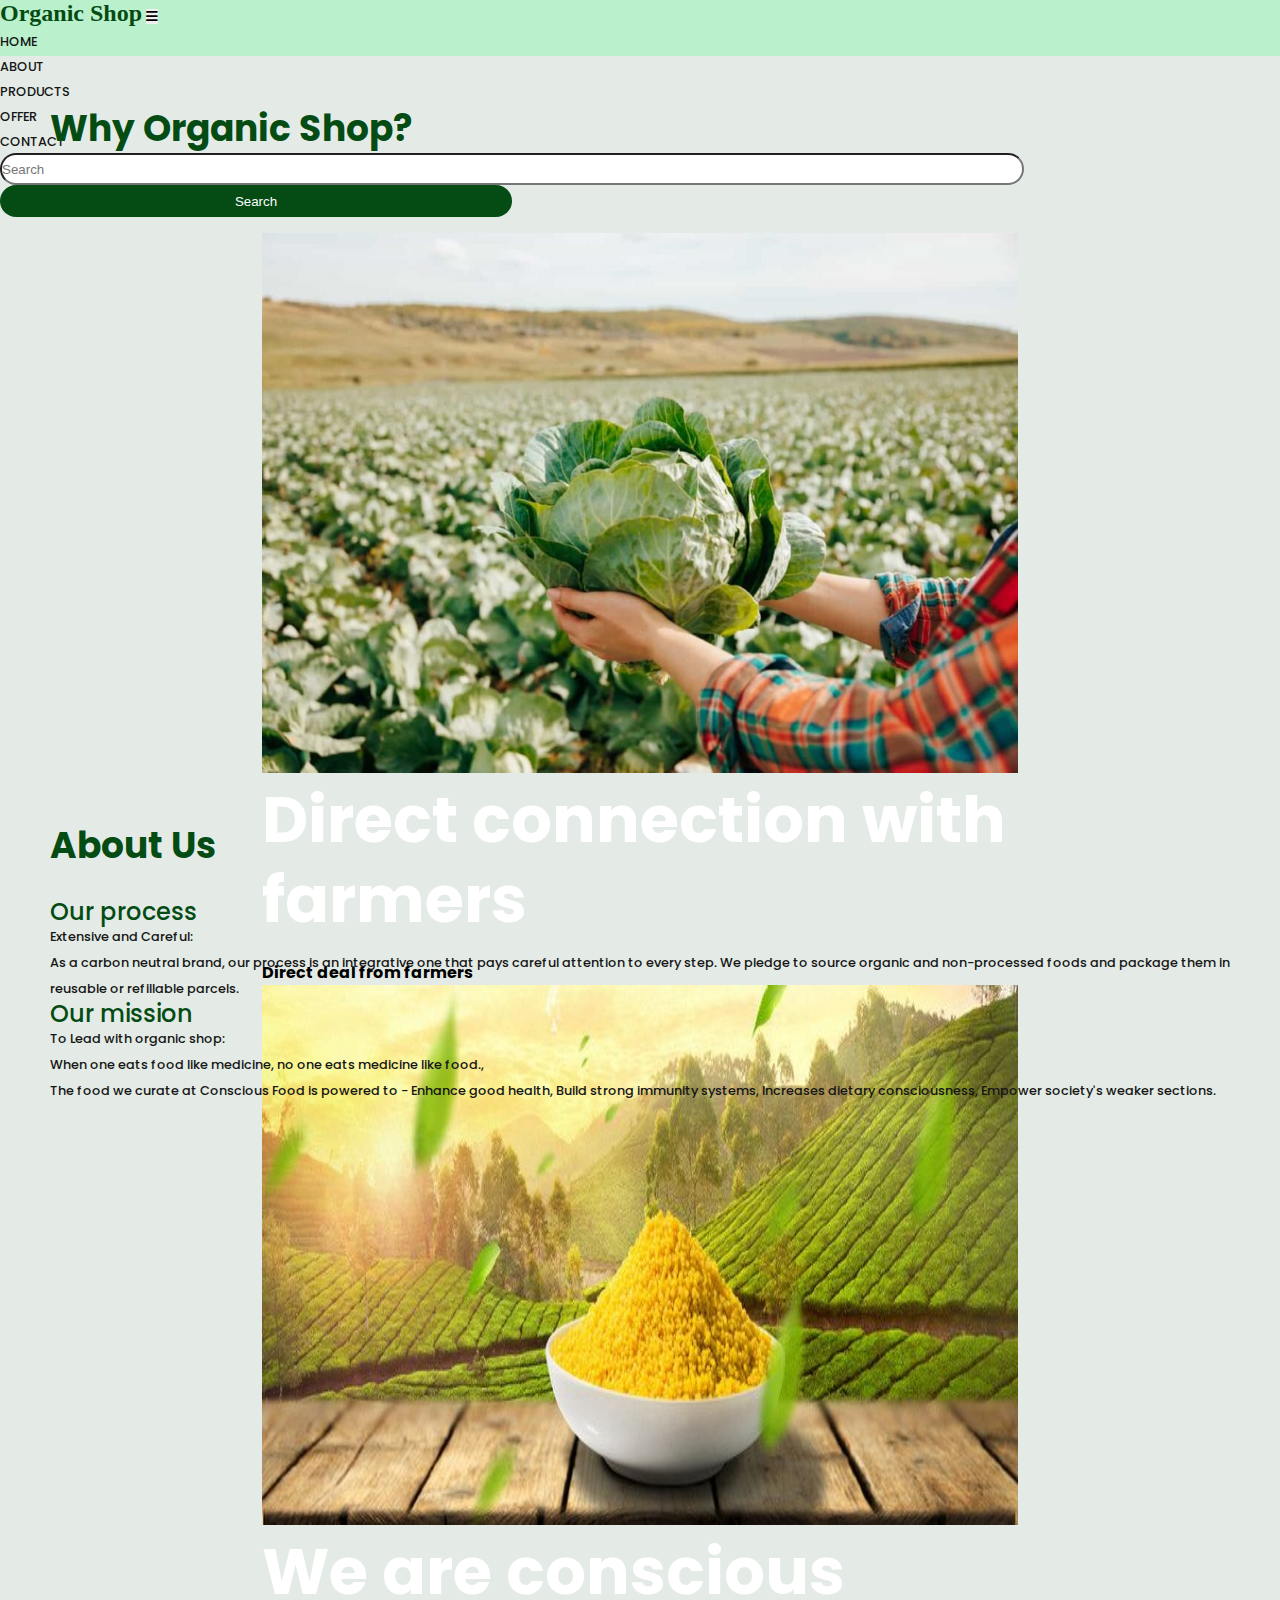
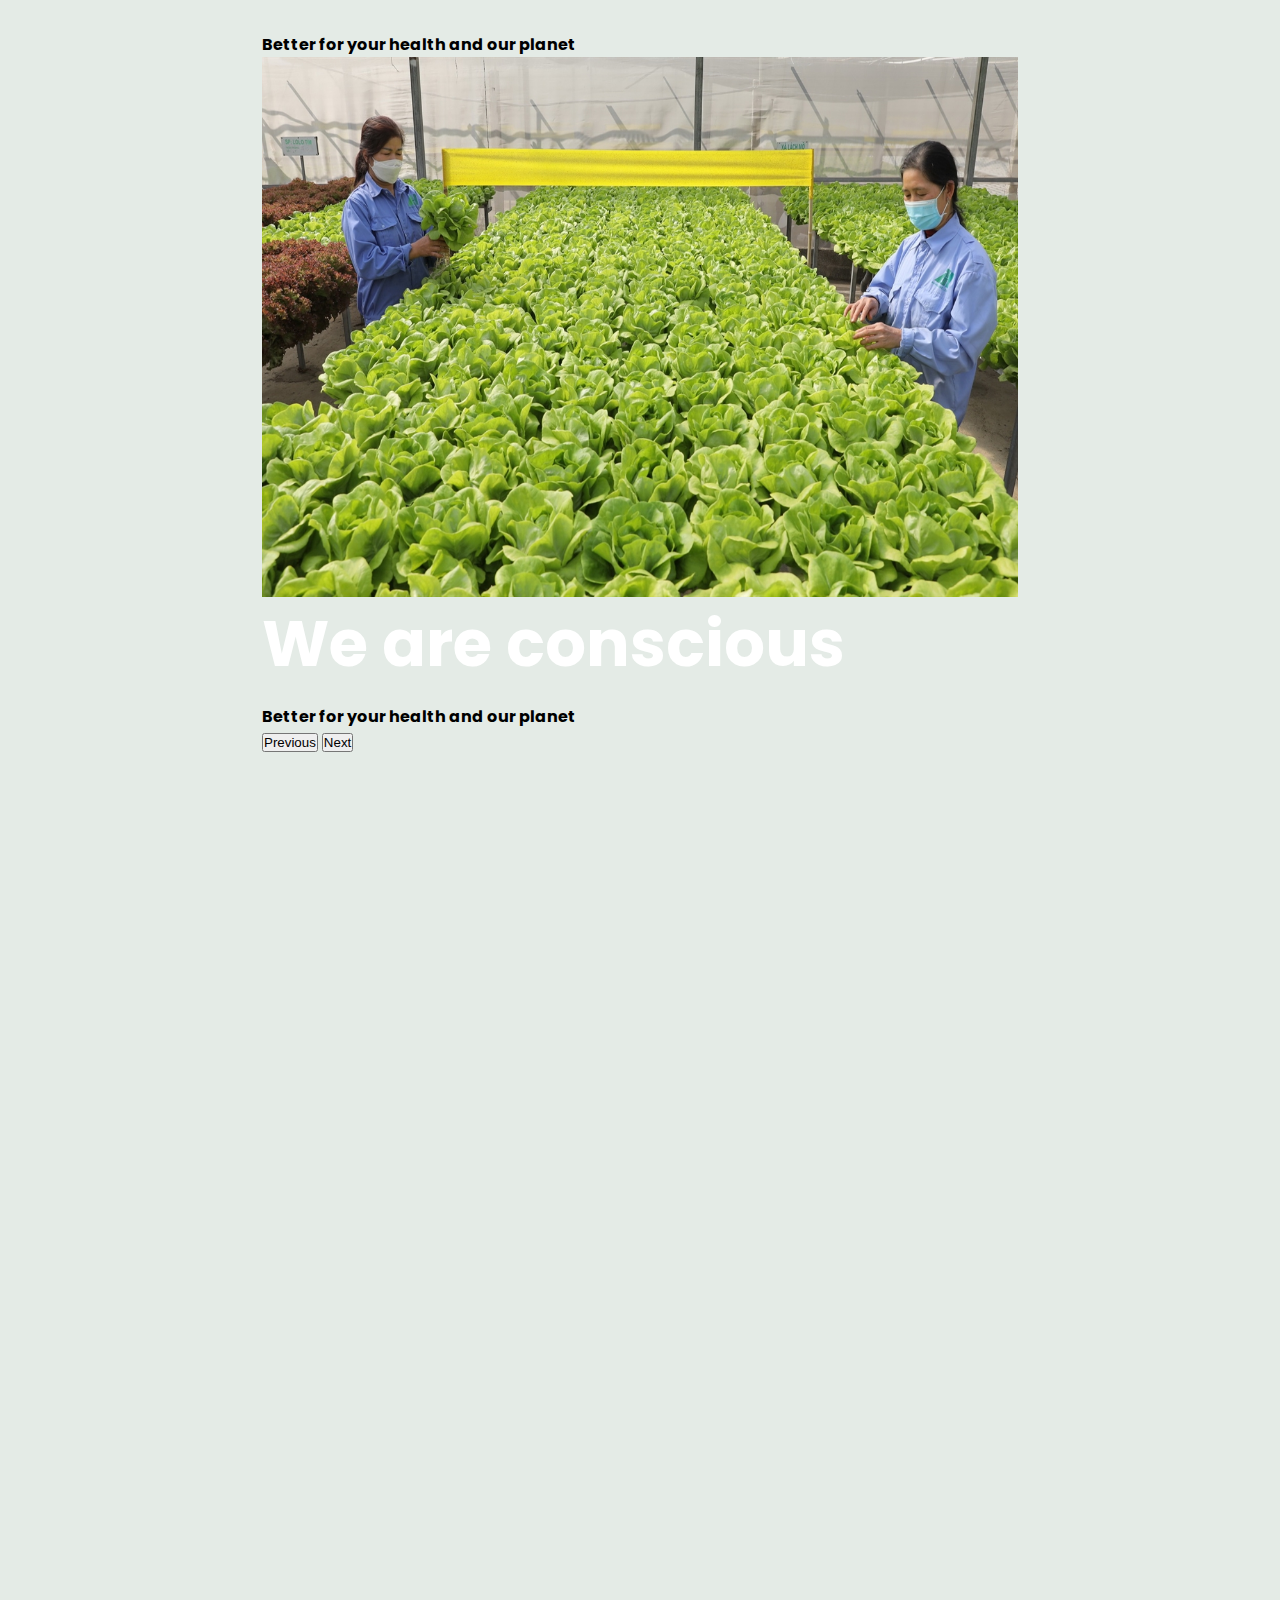
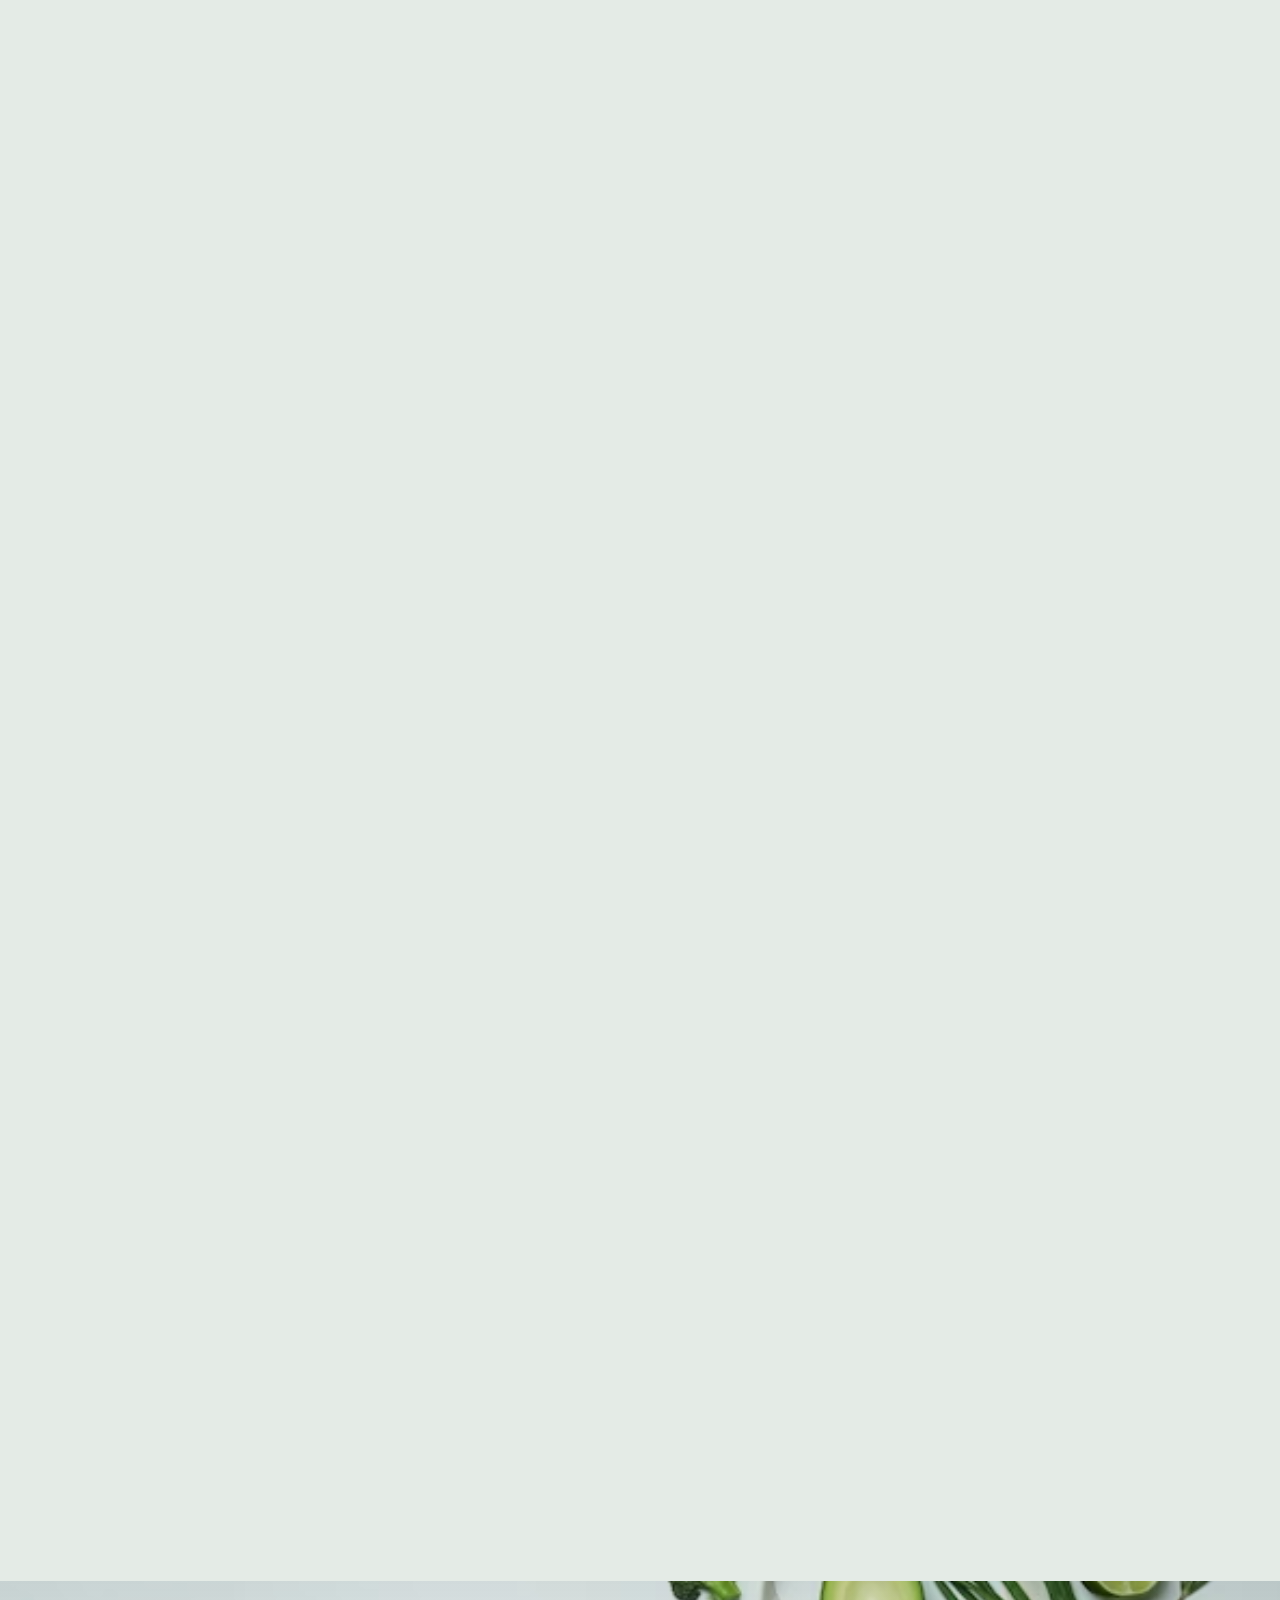
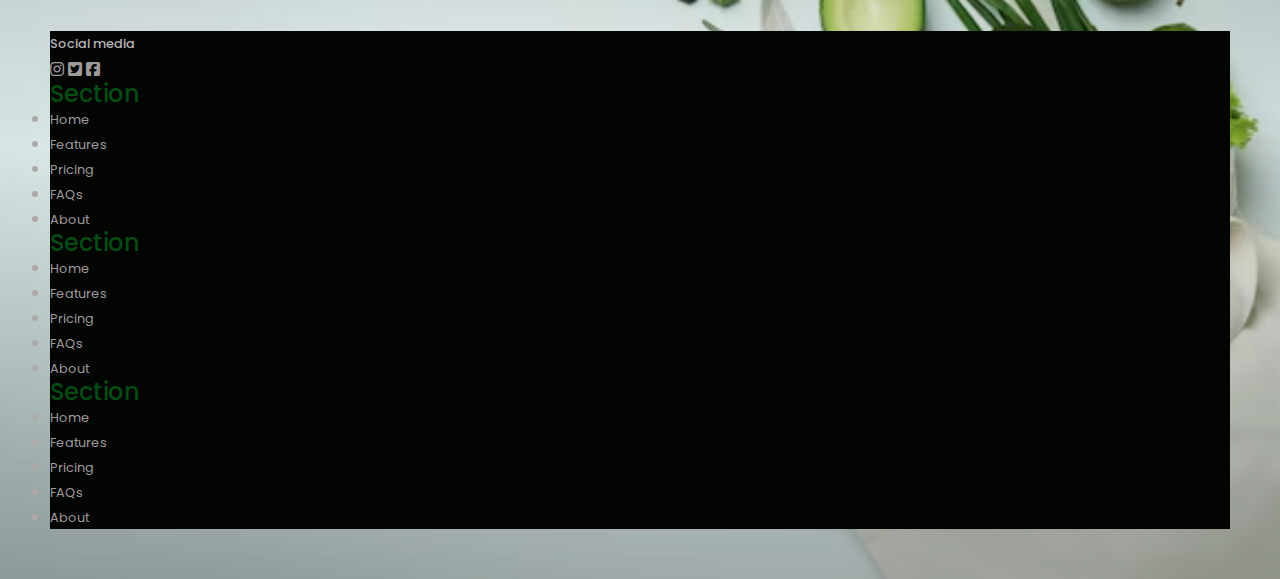
==== about.html @ 86d72a7b "about.html" ====
<!DOCTYPE html>
<html lang="en">

<head>
  <meta charset="UTF-8">
  <meta name="viewport" content="width=device-width, initial-scale=1.0">
  <title>About organic Shop</title>

  <link rel="stylesheet" href="./about.css">
  <link rel="stylesheet" href="./style.css">

  <link href="https://cdn.jsdelivr.net/npm/bootstrap@5.3.1/dist/css/bootstrap.min.css" rel="stylesheet"
    integrity="sha384-4bw+/aepP/YC94hEpVNVgiZdgIC5+VKNBQNGCHeKRQN+PtmoHDEXuppvnDJzQIu9" crossorigin="anonymous">

  <link rel="stylesheet" href="//cdnjs.cloudflare.com/ajax/libs/font-awesome/6.4.2/css/all.min.css">

</head>
<style>

</style>

<body>
  <div class="about-pg">
    <header class="header_wrapper">
      <nav class="navbar navbar-expand-lg  fixed-top  ">
        <div class="container">
          <a class="navbar-brand" href="#">Organic Shop</a>
          <button class="navbar-toggler" type="button" data-bs-toggle="collapse"
            data-bs-target="#navbarSupportedContent" aria-controls="navbarSupportedContent" aria-expanded="false"
            aria-label="Toggle navigation">

            <!---  <span class="navbar-toggler-icon"></span>--->
            <i class="fa-solid fa-bars"></i>
          </button>
          <div class="collapse navbar-collapse dn" id="navbarSupportedContent">
            <ul class="navbar-nav m-auto mb-2 mb-lg-0">
              <li class="nav-item my-1">
                <a class="nav-link active" aria-current="page" href="./index.html">Home</a>
              </li>
              <li class="nav-item my-1">
                <a class="nav-link" href="./about.html">About</a>
              </li>

              <li class="nav-item my-1">
                <a class="nav-link" href="#">Products</a>
              </li>

              <li class="nav-item my-1">
                <a class="nav-link" href="./Offer.html">offer</a>
              </li>
              <li class="nav-item my-1">
                <a class="nav-link" href="#contact">Contact</a>
              </li>
            </ul>
            <form class="d-flex my-1" role="search">
              <input class="px-2 search" type="search" placeholder="Search" aria-label="Search">
              <button class="btn btn-outline-success py-0 px-2 " type="submit">Search</button>
            </form>
          </div>
        </div>
      </nav>
    </header>
    <!--================slid==================-->
    <Section class="slid about">
      <div class="s-head my-5 text-center">
        <h3>Why Organic Shop?</h3>
      </div>
      <Section class="slider py-1">
        <div id="carouselExample" class="carousel slide m-auto">
          <div class="carousel-inner">
            <div class="carousel-item active">
              <img src="./images/veg-farm.jpg" class="d-block w-100" alt="...">
              <div class="line">
                <h1>Direct connection with farmers</h1>
                <h4>Direct deal from farmers</h4>
              </div>
            </div>

            <div class="carousel-item">
              <img src="./product/1.jpg" class="d-block w-100" alt="...">
              <div class="line">
                <h1>We are conscious </h1>
                <h4>Better for your health and our planet</h4>
              </div>
            </div>

            <div class="carousel-item">
              <img src="./images/farming_2.jpg" class="d-block w-100" alt="...">
              <div class="line">
                <h1>We are conscious </h1>
                <h4>Better for your health and our planet</h4>
              </div>
            </div>

          </div>
          <button class="carousel-control-prev" type="button" data-bs-target="#carouselExample" data-bs-slide="prev">
            <span class="carousel-control-prev-icon" aria-hidden="true"></span>
            <span class="visually-hidden">Previous</span>
          </button>
          <button class="carousel-control-next" type="button" data-bs-target="#carouselExample" data-bs-slide="next">
            <span class="carousel-control-next-icon" aria-hidden="true"></span>
            <span class="visually-hidden">Next</span>
          </button>
        </div>
      </Section>
      <div class="s-head my-5  text-center about">
        <h3>About Us</h3>
      </div>
      <div class="a-subhead m-auto px-5 py-2 bg-light mx-4 my-4">
        <h5>Our process</h5>
        <p>Extensive and Careful:<br>
          As a carbon neutral brand, our process is an integrative one that pays careful attention to every step. We
          pledge to source organic and non-processed foods and package them in reusable or refillable parcels.
        </p>
      </div>
      <div class="a-subhead m-auto  px-5 py-2 bg-light mx-4 my-4">
        <h5>Our mission</h5>
        <p>To Lead with organic shop:<br>
          When one eats food like medicine, no one eats medicine like food.,<br>The food we curate at Conscious Food is
          powered to -

          Enhance good health,
          Build strong immunity systems,
          Increases dietary consciousness,
          Empower society's weaker sections.</p>
      </div>
    </Section>

    <section class="foot">
      <footer class="row row-cols-1 row-cols-sm-2 row-cols-md-5 py-1 my-0 border-top">
        <div class="col mb-3 social">
      
          <p class=" mx-5">Social media</p>
          <div class="icon mx-4">
            <i class="fa-brands fa-instagram mx-2"></i>
            <i class="fa-brands fa-square-twitter mx-2"></i>
            <i class="fa-brands fa-square-facebook mx-2"></i>
          </div>
        </div>
        <div class="col mb-3 list">
      
      
        </div>
        <div class="col mb-3 list">
          <h5>Section</h5>
          <ul class="nav flex-column">
            <li class="nav-item mb-2"><a href="#" class="nav-link p-0 ">Home</a></li>
            <li class="nav-item mb-2"><a href="#" class="nav-link p-0 ">Features</a></li>
            <li class="nav-item mb-2"><a href="#" class="nav-link p-0 ">Pricing</a></li>
            <li class="nav-item mb-2"><a href="#" class="nav-link p-0 ">FAQs</a></li>
            <li class="nav-item mb-2"><a href="#" class="nav-link p-0 ">About</a></li>
          </ul>
        </div>
      
        <div class="col mb-3 list">
          <h5>Section</h5>
          <ul class="nav flex-column">
            <li class="nav-item mb-2"><a href="#" class="nav-link p-0 ">Home</a></li>
            <li class="nav-item mb-2"><a href="#" class="nav-link p-0 ">Features</a></li>
            <li class="nav-item mb-2"><a href="#" class="nav-link p-0 ">Pricing</a></li>
            <li class="nav-item mb-2"><a href="#" class="nav-link p-0 ">FAQs</a></li>
            <li class="nav-item mb-2"><a href="#" class="nav-link p-0 ">About</a></li>
          </ul>
        </div>
      
        <div class="col mb-3 list">
          <h5>Section</h5>
          <ul class="nav flex-column">
            <li class="nav-item mb-2"><a href="#" class="nav-link p-0 ">Home</a></li>
            <li class="nav-item mb-2"><a href="#" class="nav-link p-0 ">Features</a></li>
            <li class="nav-item mb-2"><a href="#" class="nav-link p-0 ">Pricing</a></li>
            <li class="nav-item mb-2"><a href="#" class="nav-link p-0 ">FAQs</a></li>
            <li class="nav-item mb-2"><a href="#" class="nav-link p-0 ">About</a></li>
          </ul>
        </div>
      </footer>
    </section>














    <script src="https://cdn.jsdelivr.net/npm/bootstrap@5.3.1/dist/js/bootstrap.bundle.min.js"
      integrity="sha384-HwwvtgBNo3bZJJLYd8oVXjrBZt8cqVSpeBNS5n7C8IVInixGAoxmnlMuBnhbgrkm"
      crossorigin="anonymous"></script>
</body>

</html>
---- style.css ----
@import url("https://fonts.googleapis.com/css2?family=Poppins:ital,wght@0,100;0,400;0,500;0,600;0,700;0,800;1,100;1,400;1,500;1,700&display=swap");
@import url("https://fonts.googleapis.com/css2?family=Roboto:wght@100;300;400;700&family=Tilt+Prism&display=swap");

* {
    padding: 0;
    margin: 0;
    box-sizing: border-box;
}

html {
    scroll-behavior: smooth;
}

:root {
    /*background-color*/
    --primary-color: #044b14;
    --secondary-color: #2adb24;
    --bg-colors: #baf0cc;
    --third-bg: #e4ebe6;
    --bg-white: #fff;
    --bg-black: #000;

    /* Text style */
    --primary-font: 'Poppins', sans-serif;
    --secondary-font: font-family: 'Roboto', sans-serif;
    --primary-text: #044b14;
    --secondary-text: #ec2308;
    --text-white: #fff;
    --text-black: #151515;
    --text-gray: #333;
}

body {
    font-family: var(--primary-font);
    background-image: linear-gradient(rgba(1, 2, 2, 0.3), rgba(12, 14, 12, 0.021), rgba(12, 14, 12, 0.3)), url(./images/organic-3.avif);
    background-position: center;
    background-size: cover;
    width: 100%;
    height: 100vh;
    background-color: var(--third-bg);
}

a {
    text-decoration: none;
}

::-webkit-scrollbar {
    width: .375rem;
}

::-webkit-scrollbar-track {
    background: var(--secondary-color);
}

::-webkit-scrollbar-thumb {
    background: var(--primary-color);
    border-radius: 30px;
}

section {
    padding: 3.125rem;
}

h1 {
    font-size: 4rem;
    line-height: 5rem;
    font-weight: bold;
    color: var(--text-white);
    margin-bottom: 1.25rem;
    font-family: var(--secondary-font);
}

h3 {
    margin-bottom: 1.9rem;
    line-height: 2.9rem;
    font-weight: 700;
    font-size: 2.25rem;
    color: var(--primary-text);
    font-family: var(--secondary-font);
}

h3 span {
    color: var(--secondary-color);
}

h5 {
    font-size: 1.5rem;
    line-height: 1;
    color: var(--primary-text);
    font-weight: 500;
    font-family: var(--secondary-font);
}

h6 {
    font-size: .5rem;
    color: var(--primary-text);
    margin-bottom: .98rem;
    font-weight: 300;
    font-family: var(--secondary-font);
}

p {
    font-size: .8rem;
    font-weight: 500;
    color: var(--text-black);
    line-height: 1.625rem;
}


/*-----------navbar-----------------*/
.header_wrapper .navbar {
    background: var(--bg-colors);
    height: 3.5rem;
    box-shadow: 10px 5px 5px gray;
}

.container .navbar-toggler {
    border: none;
}

.container .navbar-toggler:focus {
    border: none;
    box-shadow: none;
}

.container .navbar-brand {
    font-size: 1.5rem;
    color: var(--primary-text);
    font-family: cursive;
    font-weight: bold;
}

.container .nav-item a {
    text-transform: uppercase;
    color: var(--text-black);
    font-weight: 500;
    font-size: .8rem;
}

.container .nav-item a:hover {
    color: var(--secondary-color);
}

.d-flex .search {
    width: 80%;
    height: 2rem;
    outline: none;
    border-radius: 60px;
    border-color: 3px solid #044b14;
    margin-right: -35px;
}

.d-flex .btn {
    width: 40%;
    height: 2rem;
    border-radius: 60px;
    color: var(--text-white);
    font-weight: 400;
    background-color: var(--primary-color);

    outline: none;
    border: none;
}

/*---------------Hero-----------------*/
.hero .content {
    padding: 0 5%;
    margin-top: 20%;
    margin-bottom: 15%;
    color: var(--text-black);
    height: calc(100% - 3.5rem);
}

.hero .content p {
    margin: 25px 10px;
    color: var(--text-gray);
}

.hero .content button {
    height: 2rem;
    width: 12%;
    border-radius: 50px;
    outline: none;
    border: 2px solid var(--primary-color);
    margin: 5px 30px;
    background-color: var(--primary-color);
    color: var(--bg-white);
    font-weight: 500;
}

.hero .content button:hover {
    background-color: var(--bg-colors);
    color: var(--bg-black);
    font-weight: 500;
}
.hero .content button a{
    text-decoration: none;
    color: var(--text-white);
}
/*---------------------------------------------------------------*/
.hero .content button a:hover{
    color: var(--text-black);
}

/*----------------------feature-------------------*/
.feature {
    width: 100%;
    height: 40vh;
    background-color: var(--third-bg);
}

.feature h5 {
    color: var(--text-black);
    margin: 20px 0;
}

/*----------------------Trend-------------------*/
.trend {
    background-color: var(--third-bg);
    width: 100%;
    height: 150vh;
}

.trend h3 {
    color: var(--primary-text);
}

.trend h6 {
    color: var(--secondary-text);
}

.trend .card-bd {
    padding: 20px;
    cursor: pointer;
}

.trend .card-bd:hover {
    box-shadow: 10px 5px 5px gray;
}

.trend .card-bd img {
    width: 7rem;
    height: 10rem;
}

.trend button {
    height: 2rem;
    width: 12vw;
    border: none;
    border-radius: 20px;
    color: var(--bg-white);
    font-weight: 500;
    background-color: var(--primary-color);
}

.trend button:hover {
    background-color: var(--bg-colors);
    border: 2px solid var(--primary-color);
    color: var(--text-black);
}

/*-------------------about---------------------*/
.slid {
    width: 100%;
    height: 525vh;
    background-color: var(--third-bg);

}

.slid h3 {
    color: var(--primary-text);
}

.slid .carousel {
    width: 70%;
    height: 60vh;
    margin: auto;
}

.slid .carousel img {
    width: 100%;
    height: 60vh;
}

.slid .carousel .s-content {
    position: absolute;
    width: 70%;
    top: 50%;
    left: 50%;
    transform: translate(-50%, -50%);
    text-align: center;
    color: var(--text-white)
}

.slid .carousel .s-content h4 {
    color: var(--text-black);
    font-size: 1rem;
    font-weight: bold;
}

.slid .carousel .s-content p {
    color: var(--text-gray);
}

/*------------------community-------------------------------*/
.community {
    width: 100%;
    height: 110vh;
    background-color: var(--third-bg);
}

.community .card {
    height: 60vh;
}

.community .card p {
    font-size: .85rem;
    padding: 10px 20px;
}

.community .card-bd img {
    width: 7rem;
    height: 7rem;
    border: 1px solid gray;
    border-radius: 10px;
}

.community button {
    height: 2rem;
    width: 40%;
    border-radius: 40px;
    border: none;
    background-color: var(--primary-color);
    color: var(--text-white);
    font-weight: 500;
}

.community button:hover {
    border: 2px solid var(--primary-color);
    background-color: var(--bg-colors);
    color: var(--text-black);
}

/*----------------------Reivew-----------------------------*/
.review {
    height: 110vh;
    background-color: var(--third-bg);
}

.review .card-bd img {
    width: 5rem;
    height: 5rem;
    border-radius: 50px;
    border: 1px solid whitesmoke;
}

.review .card {
    height: 65vh;
}

.review .card p {
    font-size: .8rem;
    font-weight: 500;
    padding: 10px 20px;
    margin-bottom: 10px;
    height: 30vh;
    line-height: 1rem;
}

.review .card .star i {
    color: rgb(255, 217, 2);
    height: 5vh;
}

.review .card h6 {
    font-size: .6rem;
    font-weight: 400;
}

/*----------------Contact------------------------*/
.contact {
    width: 100%;
    height: 65vh;
    background-color: #d4f8e0;
}

.contact .rt h6 {
    color: var(--primary-text);
}

.contact .left  button {
    width: 30%;
    height: 2rem;
    border-radius: 20px;
    border: none;
    background-color: var(--primary-color);
    color: var(--text-white);
    font-weight: 500;
    margin-top: .7rem;
}

.contact .left button:hover {
    color: var(--text-black);
    border: 2px solid var(--primary-text);
    background-color: var(--bg-colors);
}

/*-----------------footer-----------------------*/
footer {
    background-color: #030503;
    color: #afaaaa;
}

footer .social p {
    color: #b4b3b3;
}

footer .icon i {
    color: #9e9a9a;
    font-size: 1rem;
}

footer .list li a {
    color: #9e9a9a;
    font-size: .8rem;
}



@media(max-width:990px) {
        h1 {
            font-size: 3rem;

        }

        h3 {

            font-size: 2rem;
        }

        h3 span {
            color: var(--secondary-color);
        }

        h5 {
            font-size: 1.2rem;
        }

        h6 {
            font-size: .4rem;
        }

        p {
            font-size: 1rem;
            font-weight: 500;
        }
        
        

    .container {
        padding: 0;
    }

    nav .container .dn {
        background-color: var(--bg-colors);
        height: 90vh;
        width: 100%;
        
    }

    .navbar .navbar-nav {
        text-align: center;
        background-color: var(--bg-colors);
        width: 100%;
    }
    .navbar .navbar-nav .nav-item a{
        margin: 15px 0;
        font-weight: 700;
        letter-spacing: 1px;
    }


    .navbar .d-flex {
        background-color: var(--bg-colors);
        width: 50%;
        margin: auto;
    }

    .navbar .nav-item a {
        font-weight: 700;
    }

    .hero {
        margin-bottom: 1rem;
    }
    .hero .content p{
        font-weight: 500;
    }

    .hero .content {
        padding: 12%;
        height: 60vh;
    }
    .hero .content p{
        font-weight: 500;
        font-size: 1rem;
    }

    .hero .content button {
        width: 20%;
    }

    .feature {
        height: 30vh;
    }
     .slid{
        height: auto;
     }
    .trend {
        height: auto;
    }
    .trend button{
        width: 100%;
    }
    .community{
        height: auto;
    }
    .community .card{
        height: auto;
    }
    .review{
        height: auto;
    }
    .review .card p{
        font-size: 1rem;
    padding: 20px;
    height: auto;
    line-height: 1.3rem;
    }
    .review .card{
        height: 70vh;
    }
    .contact{
        height: auto;
    }
}



@media(max-width:765px) {
    
        h1 {
            font-size: 2.5rem;

        }

        h3 {

            font-size: 1.8rem;
        }

        h3 span {
            color: var(--secondary-color);
        }

        h5 {
            font-size: 1rem;
        }

        h6 {
            font-size: .4rem;
        }

        p {
            font-size: .6rem;
        }
        nav .container .dn{
            height: auto;
        }

        
    .hero .content button{
     width: 30%;

    }
    .community{
        height: auto;
    }
    .community .card{
        height: auto;
    }
    .community .card p{
        font-size: 1rem;
        font-weight: 400;

    }
    .community button{
        width: 60%;
    }
    .review{
        height: auto;
    }
    .review .card{
        height: auto;
    }
    .review .card p{
        font-weight:400 ;
    }
    .contact{
        height: auto;
    }
    .contact .left button{
        margin-right: 25%;
    }
    .slid{
        height:auto ;
    }
    .slid .carousel{
        width: 100%;
    }
    
    }

    @media(max-width:575px) {
        
            h1 {
                font-size: 2.5rem;

            }

            h3 {

                font-size: 1.8rem;
            }

            h3 span {
                color: var(--secondary-color);
            }

            h5 {
                font-size: 1rem;
            }

            h6 {
                font-size: .4rem;
            }

            p {
                font-size: .6rem;
                font-weight: 500;
            }
            
     .hero{
        height: 80vh;
     }
     .hero .content p{
        font-weight: 500;
     }
       .feature{
        height: 70vh;
       }
       .feature .row{
        margin: 10px 20%;
       }
        .feature img{
            width:50px;
            height: 50px;
        }
         .feature h5{
            font-size: 1rem;
         }










    }
        @media(max-width:450px) {
            
                h1 {
                    font-size: 2rem;
                }

                h3 {

                    font-size: 1.5rem;
                }

                h3 span {
                    color: var(--secondary-color);
                }

                h5 {
                    font-size: 1rem;
                }

                h6 {
                    font-size: .3rem;
                }

                p {
                    font-size: .8rem;
                }
            
            body{
                background-image: linear-gradient(rgba(1, 2, 2, 0.4), rgba(12, 14, 12, 0.12), rgba(12, 14, 12, 0.4)), url(./images/organic-mobile.avif);

                background-color: var(--third-bg);
            }
            .hero{
                height:90vh;
            }
            .hero .content{
                padding: 45% 10%; 
                text-align: center; 
            }
            .feature{
                height: 60vh;
            }
            .slid{
                padding: 10px 5px;
            }
            .slid .carousel{
                height: 35vh;
            }
            .slid .carousel img{
                height: 35vh;
            }
            .community button{
                width: 80%;
            }
        }
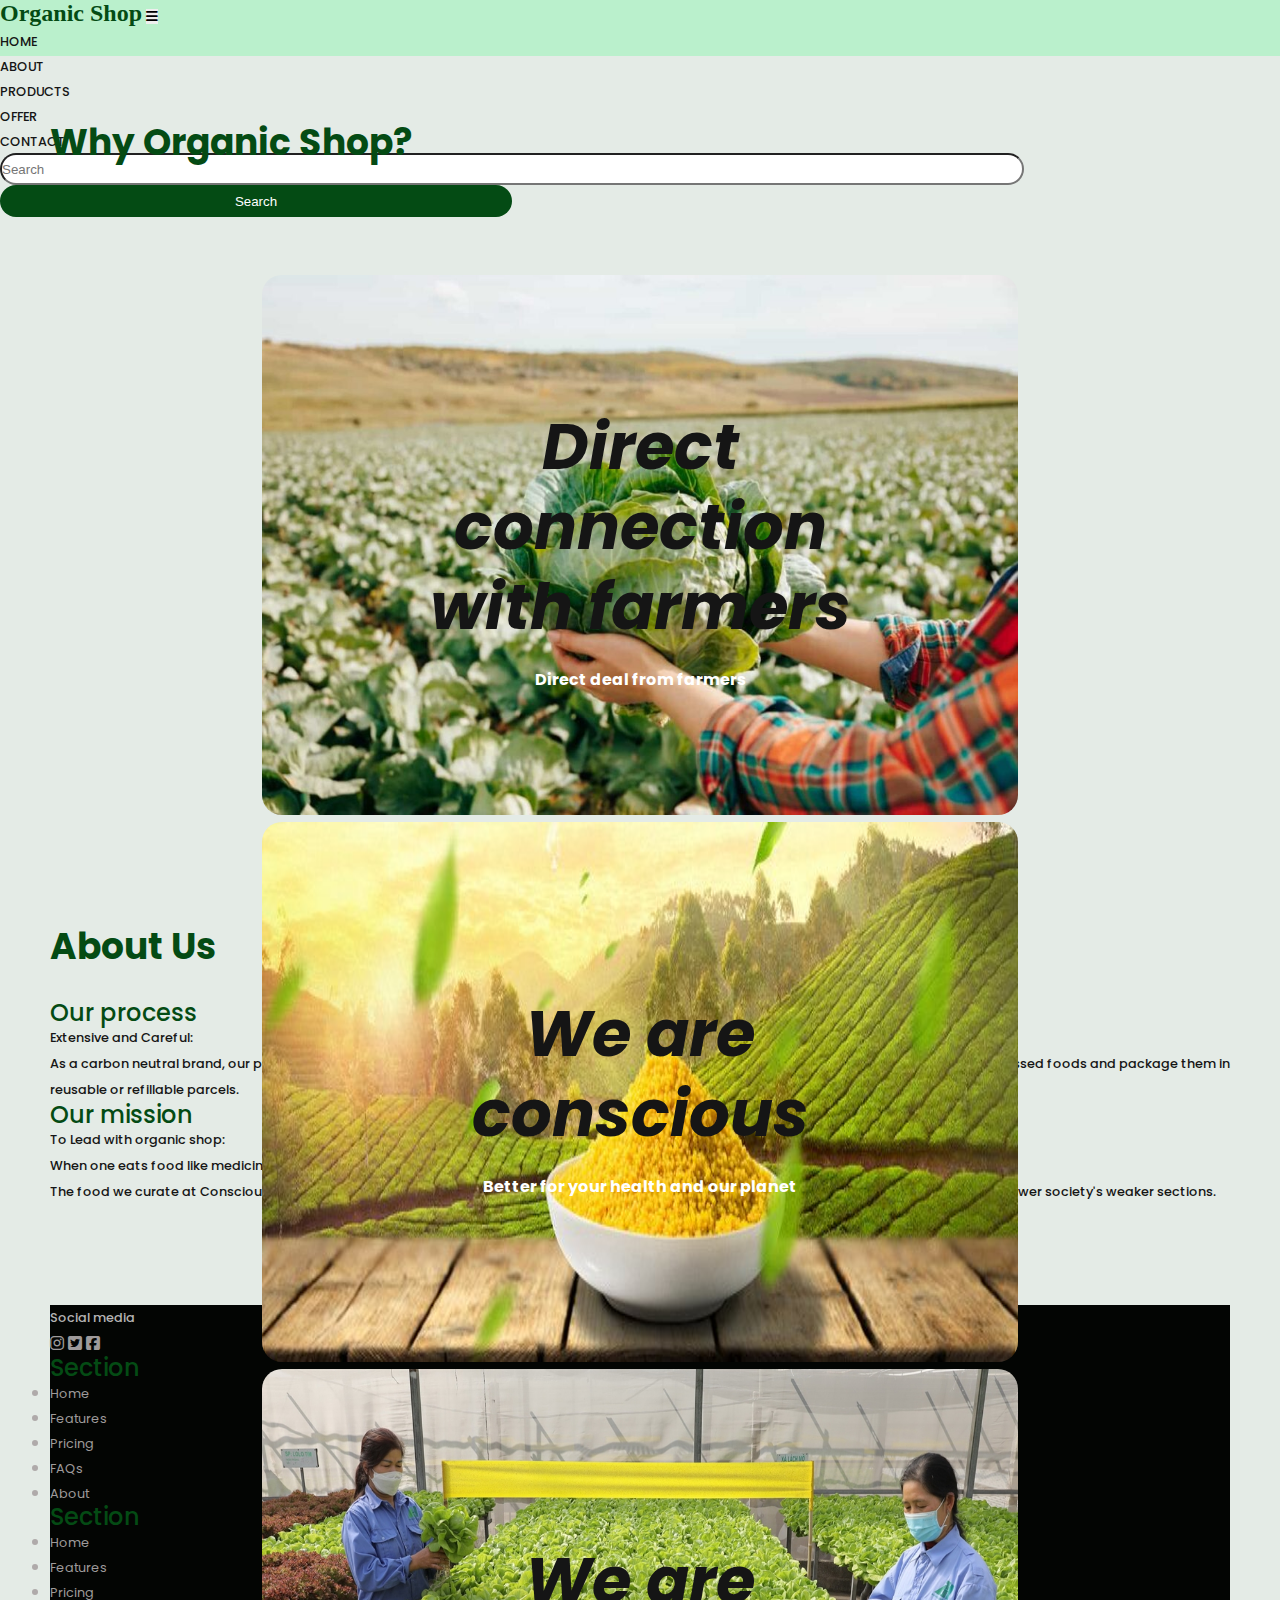
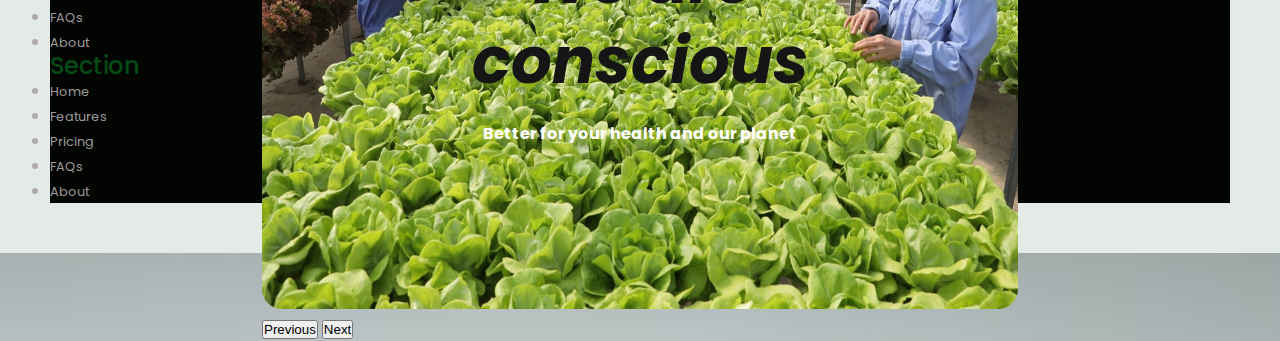
==== commit c49a884d: "Update about.html" ====
--- a/about.html
+++ b/about.html
@@ -38,18 +38,18 @@
                 <a class="nav-link active" aria-current="page" href="./index.html">Home</a>
               </li>
               <li class="nav-item my-1">
-                <a class="nav-link" href="./about.html">About</a>
+                <a class="nav-link" href="#">About</a>
               </li>
 
               <li class="nav-item my-1">
-                <a class="nav-link" href="#">Products</a>
+                <a class="nav-link" href="./product.html">Products</a>
               </li>
 
               <li class="nav-item my-1">
                 <a class="nav-link" href="./Offer.html">offer</a>
               </li>
               <li class="nav-item my-1">
-                <a class="nav-link" href="#contact">Contact</a>
+                <a class="nav-link" href="./contact.html">Contact</a>
               </li>
             </ul>
             <form class="d-flex my-1" role="search">
@@ -194,4 +194,4 @@
       crossorigin="anonymous"></script>
 </body>
 
-</html>+</html>
--- a/about.css
+++ b/about.css
@@ -0,0 +1,211 @@
+@import url("https://fonts.googleapis.com/css2?family=Poppins:ital,wght@0,100;0,400;0,500;0,600;0,700;0,800;1,100;1,400;1,500;1,700&display=swap");
+@import url("https://fonts.googleapis.com/css2?family=Roboto:wght@100;300;400;700&family=Tilt+Prism&display=swap");
+
+* {
+    padding: 0;
+    margin: 0;
+    box-sizing: border-box;
+}
+
+html {
+    scroll-behavior: smooth;
+}
+body{
+    background-color: #f5f2f2fa;
+}
+
+:root {
+    /*background-color*/
+    --primary-color: #044b14;
+    --secondary-color: #2adb24;
+    --bg-colors: #baf0cc;
+    --third-bg: #d5dfd8fb;
+    --bg-white: #0e0a0a1e;
+    --bg-black: #000;
+
+    /* Text style */
+    --primary-font: 'Poppins', sans-serif;
+    --secondary-font: font-family: 'Roboto', sans-serif;
+    --primary-text: #044b14;
+    --secondary-text: #ec2308;
+    --text-white: #fff;
+    --text-black: #151515;
+    --text-gray: #333;
+}
+
+::-webkit-scrollbar {
+    width: .375rem;
+}
+
+::-webkit-scrollbar-track {
+    background: var(--secondary-color);
+}
+
+::-webkit-scrollbar-thumb {
+    background: var(--primary-color);
+    border-radius: 30px;
+}
+/*==============================================*/
+.about-pg{
+    background-color: var(--third-bg);
+}
+.header_wrapper .navbar {
+    background: var(--bg-colors);
+    height: 3.5rem;
+    box-shadow: 10px 5px 5px gray;
+}
+
+.container .navbar-toggler {
+    border: none;
+}
+
+.container .navbar-toggler:focus {
+    border: none;
+    box-shadow: none;
+}
+
+.container .navbar-brand {
+    font-size: 1.5rem;
+    color: var(--primary-text);
+    font-family: cursive;
+    font-weight: bold;
+}
+
+.container .nav-item a {
+    text-transform: uppercase;
+    color: var(--text-black);
+    font-weight: 500;
+    font-size: .8rem;
+}
+
+.container .nav-item a:hover {
+    color: var(--secondary-color);
+}
+
+.d-flex .search {
+    width: 80%;
+    height: 2rem;
+    outline: none;
+    border-radius: 60px;
+    border-color: 3px solid #044b14;
+    margin-right: -35px;
+}
+
+.d-flex .btn {
+    width: 40%;
+    height: 2rem;
+    border-radius: 60px;
+    color: var(--text-white);
+    font-weight: 400;
+    background-color: var(--primary-color);
+
+    outline: none;
+    border: none;
+}
+/*===================================================*/
+.slid{
+     padding-top:5%;
+}
+.s-head{
+    color: var(--primary-text);
+    font-family: var(--primary-font);
+    
+}
+.slider{
+    background-color: var(--third-bg);
+    margin:5% 0;
+}
+.slide{
+    height: 60vh;
+    width:90% ;
+    border-radius: 20px;
+}
+.slider .slide img{
+    width: 100%;
+    height: 60vh;
+    overflow: hidden;
+    border-radius: 20px;
+}
+.slide .carousel-item{
+    position: relative;
+}
+ .slide .carousel-item .line {
+    position: absolute;
+    width: 70%;
+    top: 50%;
+    left: 50%;
+    transform: translate(-50%, -50%);
+    text-align: center;
+    color: var(--text-white)
+}
+.slide .carousel-item .line h1{
+    font-family: var(--secondary-font);
+    font-style: oblique;
+    color: var(--text-black);
+}
+.s-head{
+    color: #044b14;
+    font-family: var(--primary-font);
+}
+.slid .a-subhead p{
+ font-size: .8rem;
+}
+
+@media(max-width:1200px){
+    .slid{
+        height:auto;
+}
+
+
+@media(max-width:990px){
+    nav .container .dn {
+        background-color: var(--bg-colors);
+        height: 90vh;
+        width: 100%;
+        
+    }
+
+    .navbar .navbar-nav {
+        text-align: center;
+        background-color: var(--bg-colors);
+        width: 100%;
+    }
+    .navbar .navbar-nav .nav-item a{
+        margin: 15px 0;
+        font-weight: 700;
+        letter-spacing: 1px;
+    }
+
+
+    .navbar .d-flex {
+        background-color: var(--bg-colors);
+        width: 50%;
+        margin: auto;
+    }
+
+    .navbar .nav-item a {
+        font-weight: 700;
+    }
+
+}
+
+
+@media(max-width:450px){
+    .s-head{
+        padding-top: 10%;
+    }
+    .slide{
+        height: 30vh;
+        width:90% ;
+    }
+    .slider .slide img{
+        height: 30vh;
+    }
+
+    .slide .carousel-item .line h1{
+     font-size: 1rem;
+    }
+    .slide .carousel-item .line h4{
+        font-size: .8rem;
+    }
+}
--- a/style.css
+++ b/style.css
@@ -262,7 +262,7 @@
 /*-------------------about---------------------*/
 .slid {
     width: 100%;
-    height: 525vh;
+    height: auto;
     background-color: var(--third-bg);
 
 }
